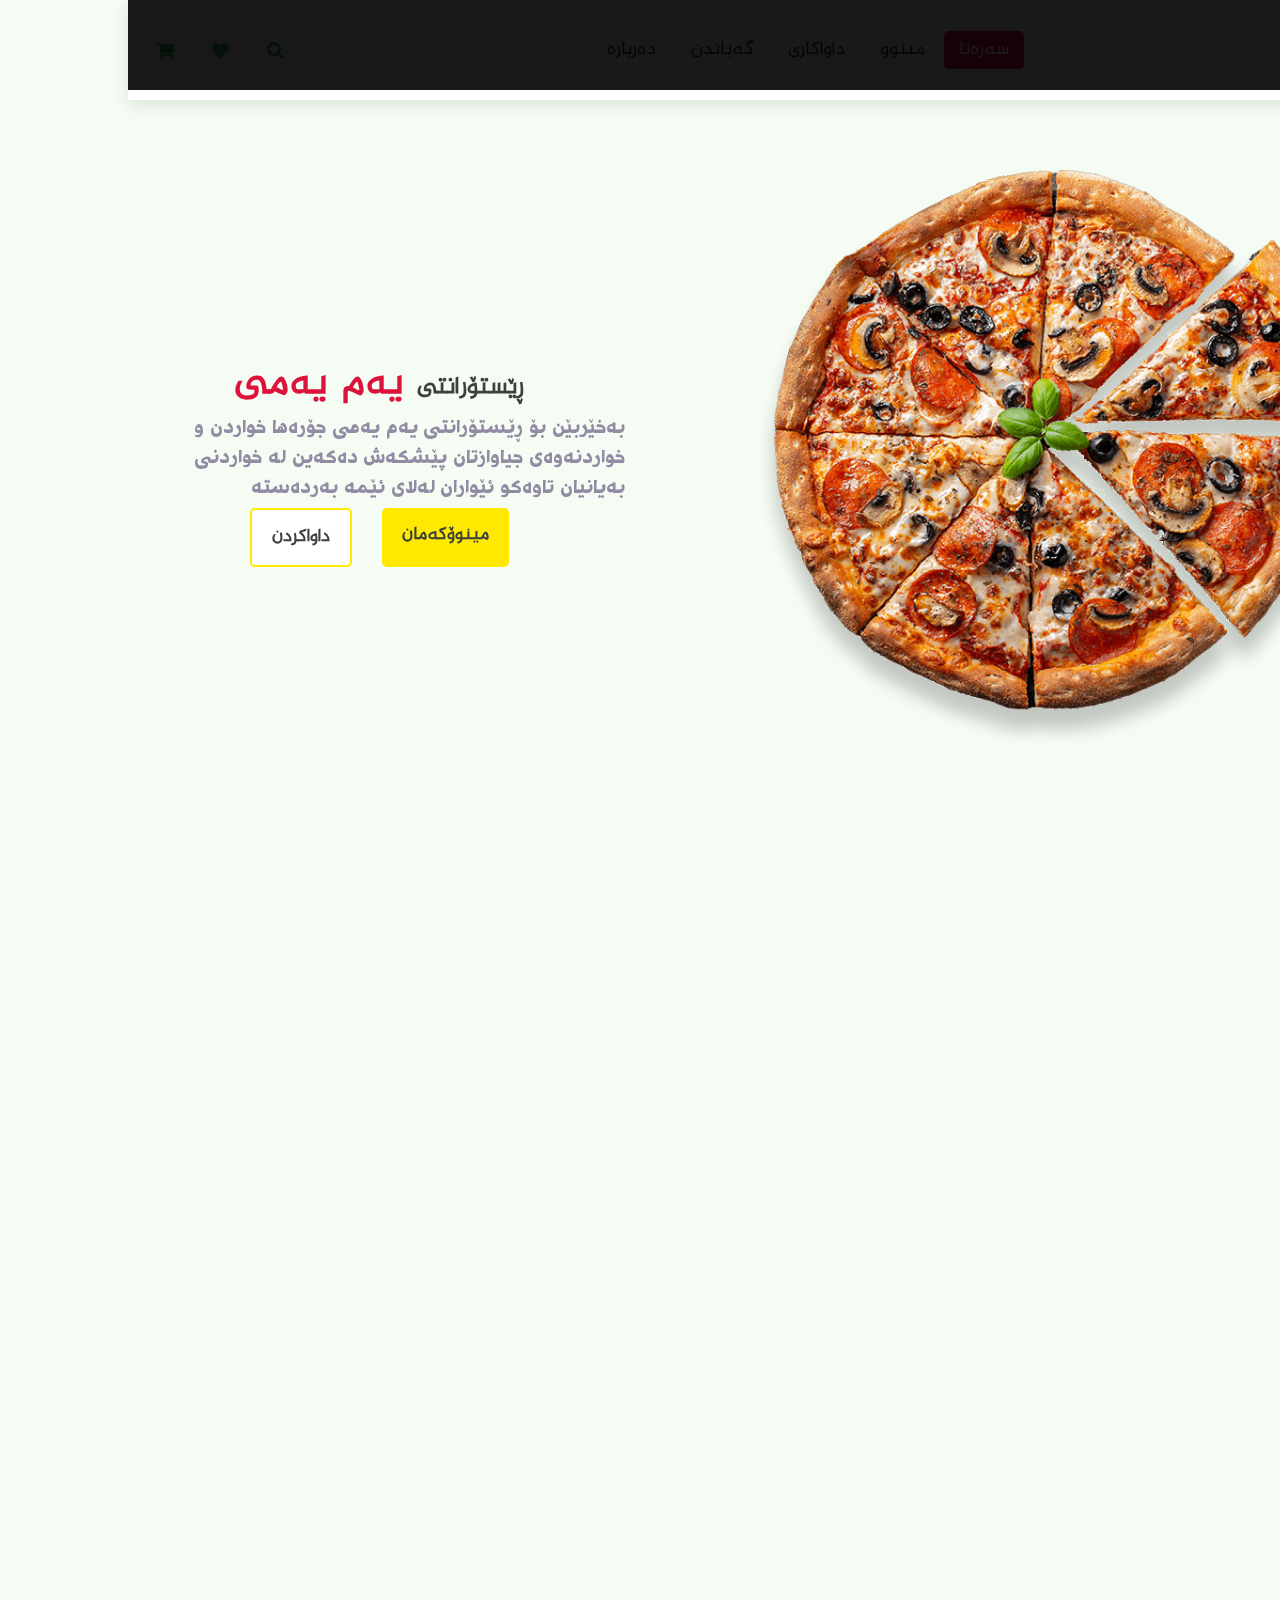
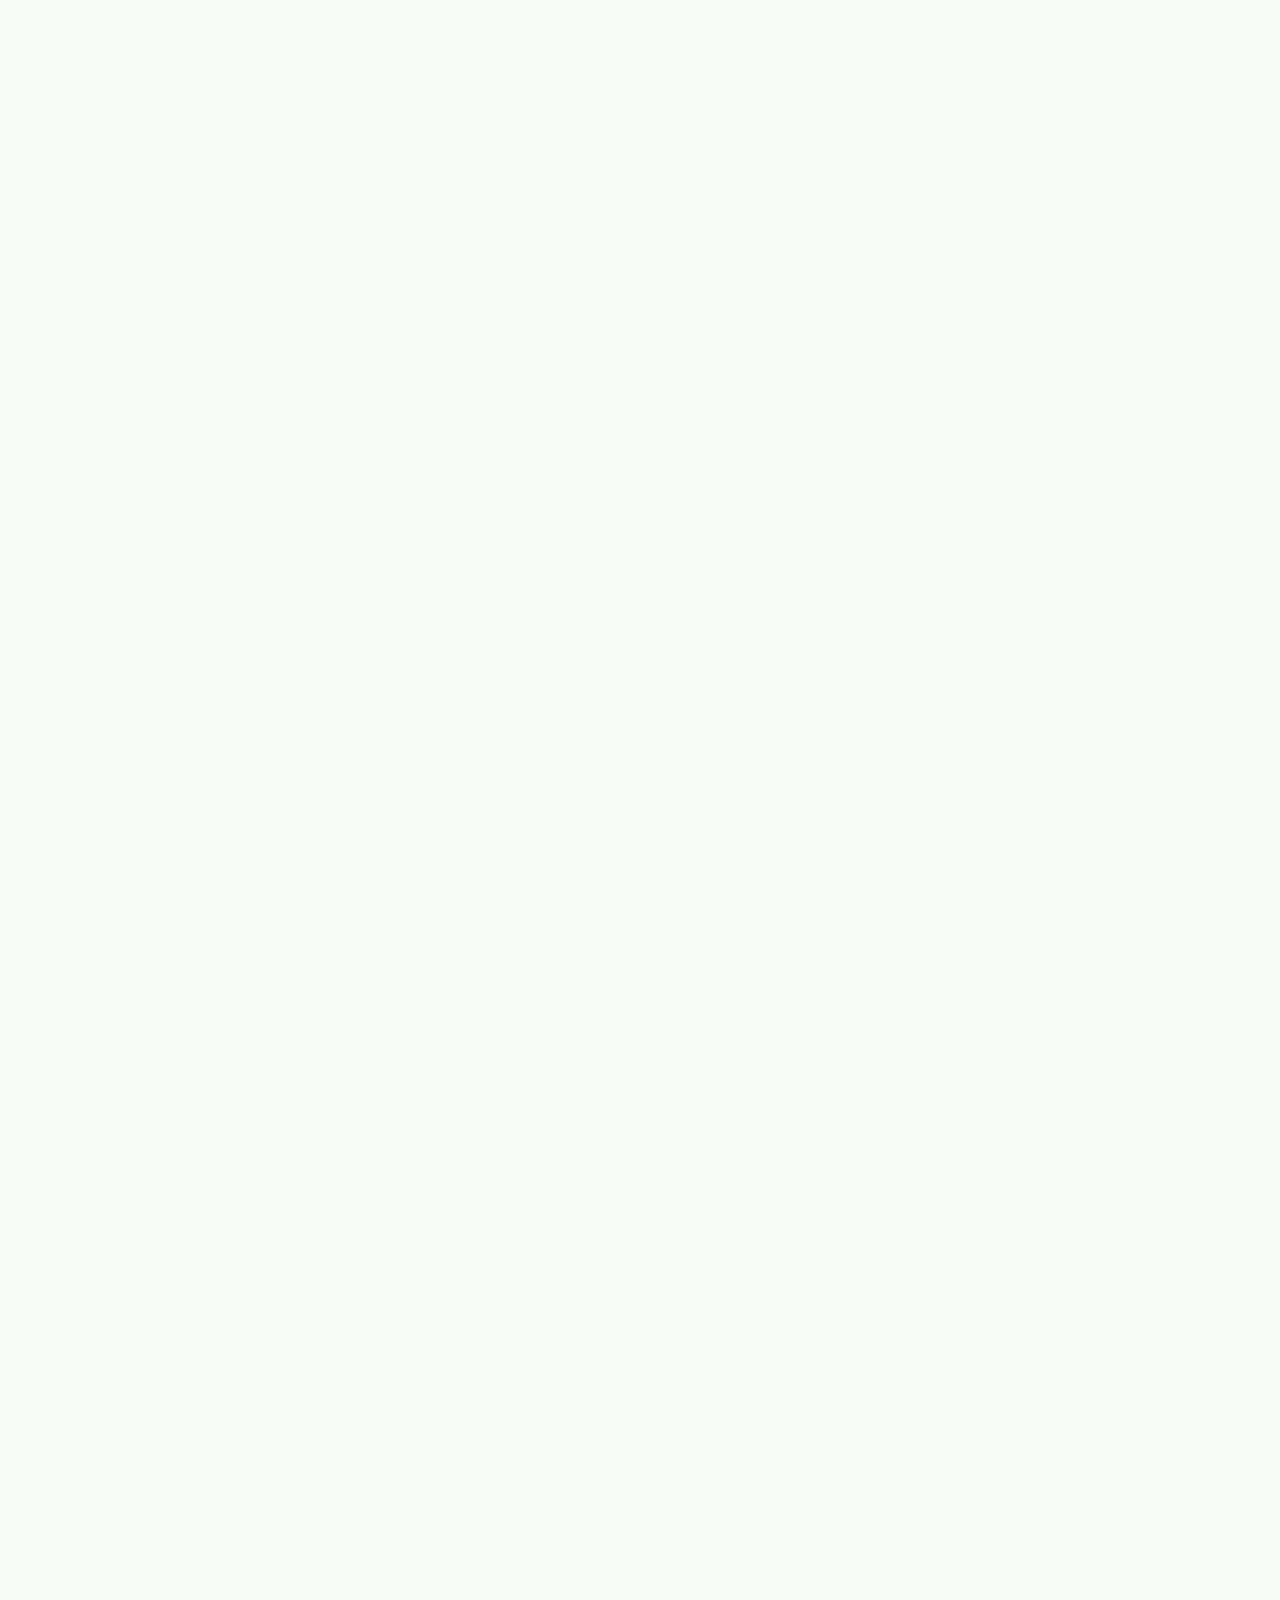
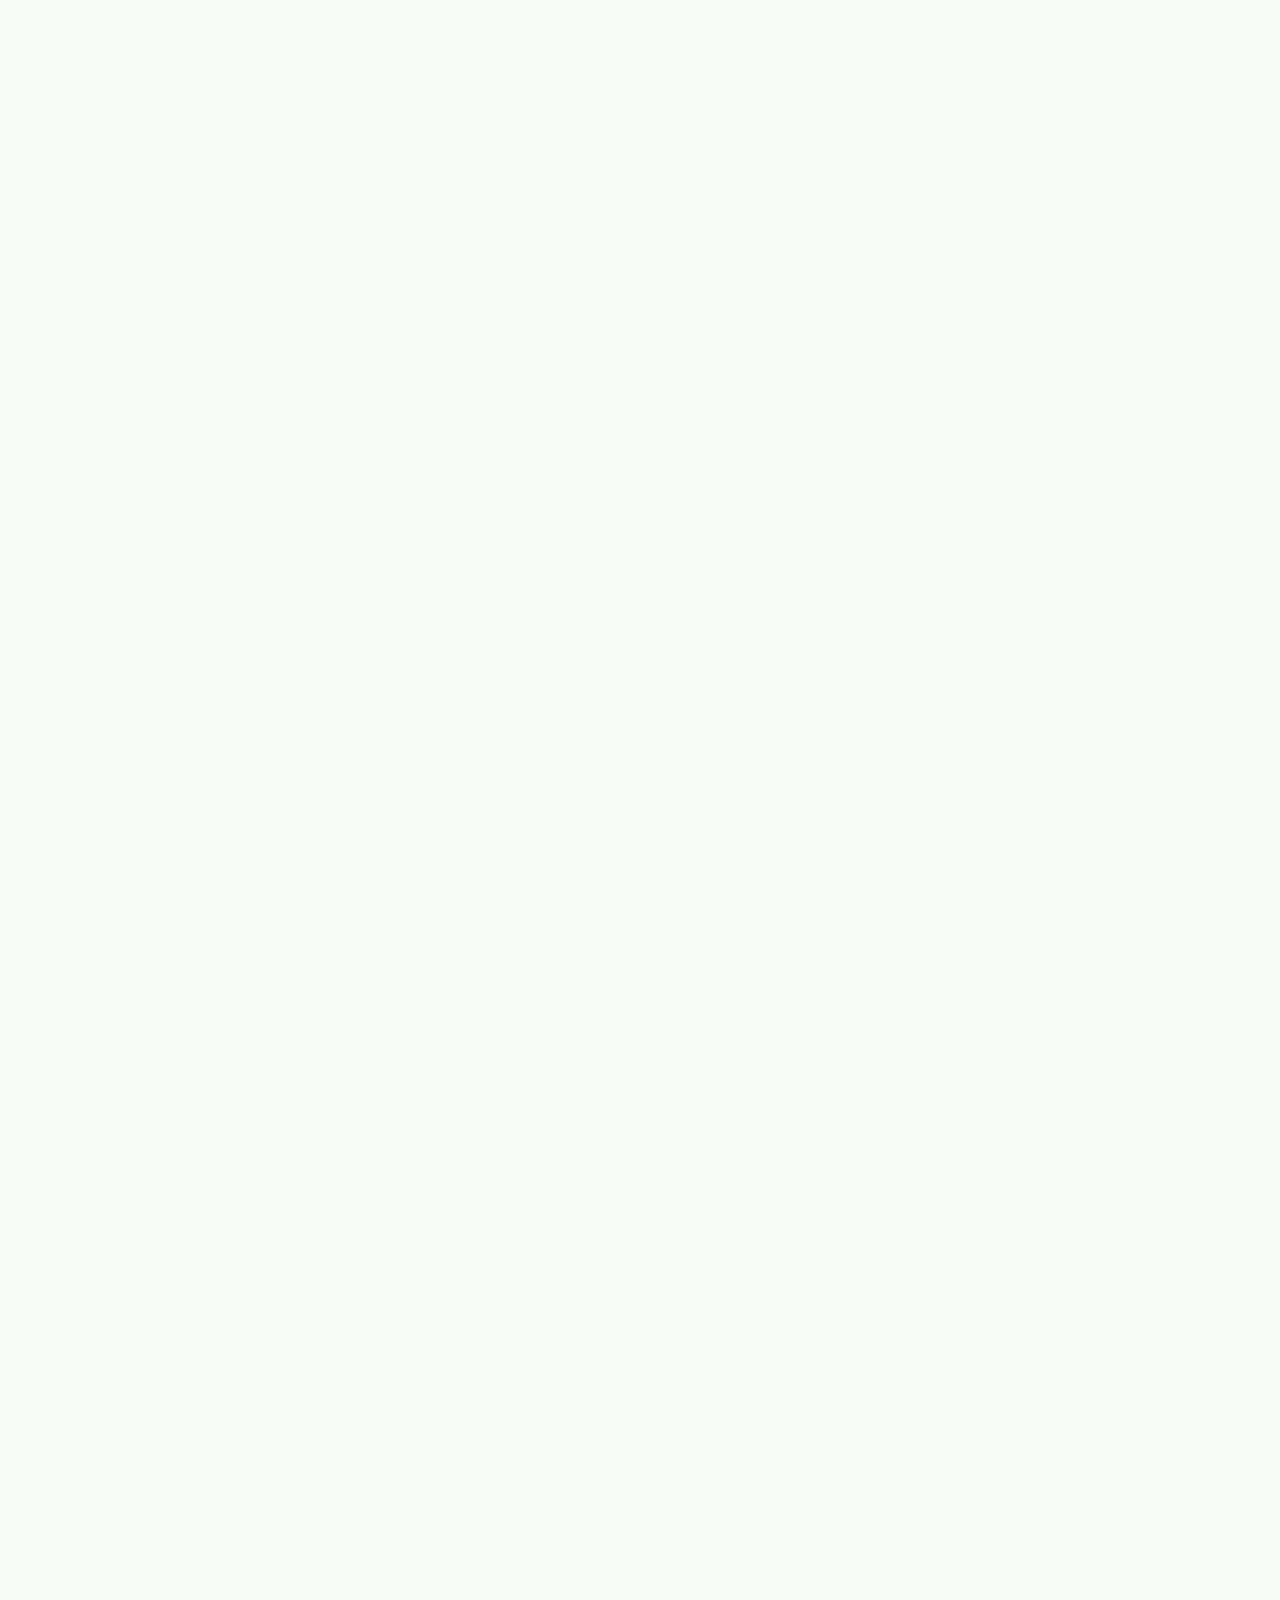
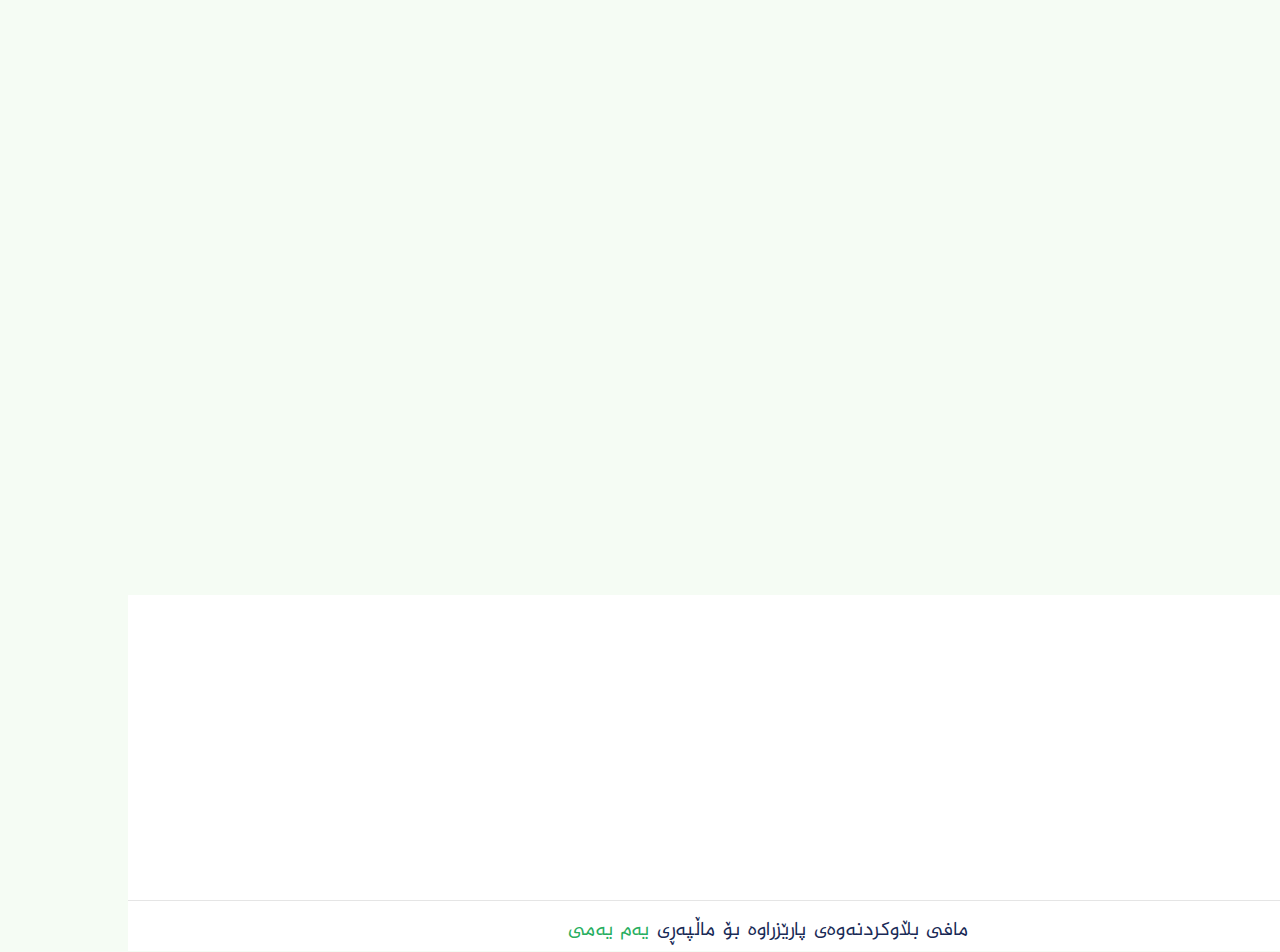
==== index.html @ f4dc15ac "Add files via upload" ====
<!DOCTYPE html>
<html lang="en">
  <head>
    <meta charset="UTF-8" />
    <meta http-equiv="X-UA-Compatible" content="IE=edge" />
    <meta name="viewport" content="width=device-width, initial-scale=1.0" />
    <title>سەرەتا</title>
    <link rel="stylesheet" href="css/style.css" />
    <link
      rel="stylesheet"
      href="https://cdnjs.cloudflare.com/ajax/libs/
font-awesome/5.15.2/css/all.min.css"
    />
    <script src="./JavaScript/script.js" defer></script>
    <link rel="stylesheet" href="aos.css" />
  </head>
  <body>
    <!--Nav Section-->

    <header data-aos="zoom-in">
      <a href="#" class="logo"
        ><img src="./images/logo.jpg" alt="Kurdish_Restaurant_Logo"
      /></a>
      <nav class="navbar">
        <a class="active" href="./index.html">سەرەتا</a>
        <a href="menu.html">مینوو</a>
        <a href="order.html"> داواکاری</a>
        <a href="delivery.html">گەیاندن</a>
        <a href="about.html">دەربارە</a>
      </nav>
      <div class="icons">
        <i class="fas fa-bars" id="menu-bars"></i>
        <i class="fas fa-search" id="search-icon"></i>
        <a href="#" class="fas fa-heart"></a>
        <a href="#" class="fas fa-shopping-cart"></a>
        <form action="" id="search-form">
          <input
            type="search"
            placeholder="لێرە بگەڕێ...."
            name=""
            id="search-box"
          />
          <label for="search-box" class="fas fa-search"></label>
          <i class="fas fa-times" id="close"></i>
        </form>
      </div>
    </header>
    <!--End of Nav Section-->

    <!--Hero Section-->
    <div class="hero-container">
      <div data-aos="zoom-in-left" class="image--introduction">
        <img src="./images/home-img-3.png" alt="" />
      </div>
      <div data-aos="zoom-in-right" class="hero--information">
        <h3 class="hero--title">
          ڕێستۆرانتی<span class="span-color"> یەم یەمی</span>
        </h3>
        <p class="hero--description">
          بەخێربێن بۆ ڕێستۆرانتی یەم یەمی جۆرەها خواردن و خواردنەوەی جیاوازتان
          پێشکەش دەکەین لە خواردنی بەیانیان تاوەکو ئێواران لەلای ئێمە بەردەستە
        </p>

        <div class="hero--btn">
          <a href="menu.html" class="btn btn--primary">مینوۆکەمان</a>
          <a href="order.html" class="btn btn--outline">داواکردن</a>
        </div>
      </div>
    </div>
    <!--End of Hero Section-->
    <!--Speciality Section-->
    <div class="speciality--container">
      <h2 data-aos="zoom-in-left" class="special--title">
        تایبەتمەندیەکانی ئێمە
      </h2>

      <div data-aos="zoom-in" class="special--foods">
        <div class="special__food food1">
          <h2>خواردنی خێرا</h2>
          <p>
            ئێستا بە تەنیا لە ڕێستۆرانتی یەم یەمی زۆرترین خواردنی خێرا بەردەستە
          </p>
          <a href="menu.html#fast-food" class="btn btn--heading">
            کلیک بکە بۆ بینینی زیاتر
          </a>
        </div>
        <div class="special__food food2">
          <h2>خواردنی بەیانیان</h2>
          <p>
            خۆشترین و بەتامترین خواردنەکانی بەیانیان تەنیا لە ڕێستۆرانتی یەم
            یەمی
          </p>
          <a href="menu.html#break-fast" class="btn btn--heading">
            کلیک بکە بۆ بینینی زیاتر
          </a>
        </div>
        <div class="special__food food3">
          <h2>خواردنە سەرەکییەکان</h2>
          <p>
            بۆ بینینی ئەو خواردنانەی کە ئێستا بەردەستن کلیک لەم بۆکسەی خوارەوە
            بکەن
          </p>
          <a href="menu.html#main-food" class="btn btn--heading">
            کلیک بکە بۆ بینینی زیاتر
          </a>
        </div>
        <div class="special__food food4">
          <h2>خواردنەوەکان</h2>
          <p>
            بۆ بینینی ئەو خواردنەوانەی کە ئێستا بەردەستن کلیک لەم بۆکسەی خوارەوە
            بکەن
          </p>
          <a href="menu.html#drinks" class="btn btn--heading">
            کلیک بکە بۆ بینینی زیاتر
          </a>
        </div>
      </div>
    </div>
    <!--End Speciality Section-->
    <section class="dishes" id="dishes">
      <h3 data-aos="zoom-out-left" class="sub-heading">لیستی خواردنەکان</h3>
      <h3 data-aos="fade-up" class="heading">داواکراوترین خواردنەکان</h3>

      <div
        class="box-container"
        data-aos="zoom-in"
        data-aos="zoom-in"
        data-aos="zoom-in"
        data-aos="zoom-in"
      >
        <div class="box">
          <a href="#" class="fas fa-heart"></a>
          <a href="#" class="fas fa-eye"></a>
          <img src="images/dish-1.png" alt="" />
          <h3>هەمبەرگر</h3>
          <div class="stars">
            <i class="fas fa-star"></i>
            <i class="fas fa-star"></i>
            <i class="fas fa-star"></i>
            <i class="fas fa-star"></i>
            <i class="fas fa-star"></i>
          </div>
          <span>2,000<sub>IQD</sub></span>
          <a href="#" class="btn btn--secondery">داواکردن</a>
        </div>

        <div class="box">
          <a href="#" class="fas fa-heart"></a>
          <a href="#" class="fas fa-eye"></a>
          <img src="images/dish-2.png" alt="" />
          <h3>کینتاکی</h3>
          <div class="stars">
            <i class="fas fa-star"></i>
            <i class="fas fa-star"></i>
            <i class="fas fa-star"></i>
            <i class="fas fa-star"></i>
            <i class="fas fa-star"></i>
          </div>
          <span>5,000<sub>IQD</sub></span>
          <a href="#" class="btn btn--secondery">داواکردن</a>
        </div>

        <div class="box">
          <a href="#" class="fas fa-heart"></a>
          <a href="#" class="fas fa-eye"></a>
          <img src="images/dish-3.png" alt="" />
          <h3>مریشکی برژاو</h3>
          <div class="stars">
            <i class="fas fa-star"></i>
            <i class="fas fa-star"></i>
            <i class="fas fa-star"></i>
            <i class="fas fa-star"></i>
            <i class="fas fa-star"></i>
          </div>
          <span>9,000<sub>IQD</sub></span>
          <a href="#" class="btn btn--secondery">داواکردن</a>
        </div>

        <div class="box">
          <a href="#" class="fas fa-heart"></a>
          <a href="#" class="fas fa-eye"></a>
          <img src="images/dish-4.png" alt="" />
          <h3>پیتزای قاچک</h3>
          <div class="stars">
            <i class="fas fa-star"></i>
            <i class="fas fa-star"></i>
            <i class="fas fa-star"></i>
            <i class="fas fa-star"></i>
            <i class="fas fa-star"></i>
          </div>
          <span>5,000<sub>IQD</sub></span>
          <a href="#" class="btn btn--secondery">داواکردن</a>
        </div>
        <div class="box">
          <a href="#" class="fas fa-heart"></a>
          <a href="#" class="fas fa-eye"></a>
          <img src="images/food-3.png" alt="" />
          <h3>پەتاتەی سورەکراو</h3>
          <div class="stars">
            <i class="fas fa-star"></i>
            <i class="fas fa-star"></i>
            <i class="fas fa-star"></i>
            <i class="fas fa-star"></i>
            <i class="fas fa-star"></i>
          </div>
          <span>1,000<sub>IQD</sub></span>
          <a href="#" class="btn btn--secondery">داواکردن</a>
        </div>
        <div class="box">
          <a href="#" class="fas fa-heart"></a>
          <a href="#" class="fas fa-eye"></a>
          <img src="images/menu-1.jpg" alt="" />
          <h3>پیتزای مریشک</h3>
          <div class="stars">
            <i class="fas fa-star"></i>
            <i class="fas fa-star"></i>
            <i class="fas fa-star"></i>
            <i class="fas fa-star"></i>
            <i class="fas fa-star"></i>
          </div>
          <span>7,000<sub>IQD</sub></span>
          <a href="#" class="btn btn--secondery">داواکردن</a>
        </div>
        <div class="box">
          <a href="#" class="fas fa-heart"></a>
          <a href="#" class="fas fa-eye"></a>
          <img src="images/home-img-1.png" alt="" />
          <h3>مەعکەرۆنی</h3>
          <div class="stars">
            <i class="fas fa-star"></i>
            <i class="fas fa-star"></i>
            <i class="fas fa-star"></i>
            <i class="fas fa-star"></i>
            <i class="fas fa-star"></i>
          </div>
          <span>2,000<sub>IQD</sub></span>
          <a href="#" class="btn btn--secondery">داواکردن</a>
        </div>
        <div class="box">
          <a href="#" class="fas fa-heart"></a>
          <a href="#" class="fas fa-eye"></a>
          <img src="images/breakfast-food.jpg" alt="" />
          <h3>هێلکەو ڕۆن</h3>
          <div class="stars">
            <i class="fas fa-star"></i>
            <i class="fas fa-star"></i>
            <i class="fas fa-star"></i>
            <i class="fas fa-star"></i>
            <i class="fas fa-star"></i>
          </div>
          <span>1,000<sub>IQD</sub></span>
          <a href="#" class="btn btn--secondery">داواکردن</a>
        </div>
      </div>
    </section>
    <!-- dishes section ends -->

    <!--discount section-->
    <section class="discount--section">
      <div data-aos="zoom-out" class="discount">
        <div class="discount__images">
          <img src="./images/food-3.png" alt="" />
          <img src="./images/food-4.png" alt="" />
          <img src="./images/food-5.png" alt="" />
        </div>

        <div class="discount__details">
          <span class="span span--dis"> داشکاندن 20%</span>
          <p class="detail--information">
            ئێستا داشکاندنمان کرد بۆ خواردنەکانمان برنج و شلە + مریشك لە
            ٦هەزارەوە بوو بە ٥ هەزار بۆ بینینی سەرجەم خواردنە داشکێنراوەکان کلیک
            لەم بۆکسەی خوارەوە بکەن
          </p>
          <span class="orginal-price">6,000<sub>IQD</sub></span>
          <span class="span--dis">5,000<sub>IQD</sub></span>

          <br />
          <i class="fas fa-star"></i>
          <i class="fas fa-star"></i>
          <i class="fas fa-star"></i>
          <i class="fas fa-star"></i>

          <a href="menu.html#discount-box" class="btn btn--primary"
            >بینینی زیاتر</a
          >
        </div>
      </div>
    </section>
    <!--End of discount section-->
    <!--about Section-->
    <section class="about" id="about">
      <h3 data-aos="zoom-in-left" class="sub-heading">دەربارەی ئێمە</h3>
      <h1 data-aos="zoom-in-left" class="heading">بۆچی ئێمە هەڵبژێرن؟</h1>

      <div class="row">
        <div data-aos="zoom-in-left" class="image">
          <img src="images/about-img.png" alt="" />
        </div>

        <div data-aos="zoom-in-right" class="content">
          <h3>خۆشترین و بەتامترین خواردنەکان تەنیا لە یەم یەمی</h3>
          <p>
            Lorem ipsum dolor sit amet consectetur adipisicing elit. Dolore,
            sequi corrupti corporis quaerat voluptatem ipsam neque labore modi
            autem, saepe numquam quod reprehenderit rem? Tempora aut soluta odio
            corporis nihil!
          </p>
          <p>
            Lorem ipsum dolor sit amet, consectetur adipisicing elit. Aperiam,
            nemo. Sit porro illo eos cumque deleniti iste alias, eum natus.
          </p>
          <div class="icons-container">
            <div class="icons">
              <i class="fas fa-shipping-fast"></i>
              <span>گەیاندنی خۆڕایی</span>
            </div>
            <div class="icons">
              <i class="fas fa-dollar-sign"></i>
              <span>نرخی گونجاو</span>
            </div>
            <div class="icons">
              <i class="fas fa-headset"></i>
              <span>24/7 کراوەیە</span>
            </div>
          </div>
          <br />
          <a href="about.html" class="btn-whyUs btn">بینینی زیاتر</a>
        </div>
      </div>
    </section>
    <!--End of about section-->
    <!--FeedBack Section-->
    <section class="about--Customers">
      <h2 data-aos="zoom-in-left" class="heading">کڕیارەکانمان چی دەڵێن؟</h2>
      <div data-aos="zoom-in-down" class="feedback">
        <div class="member1 members">
          <img src="./images/osman.jpg" alt="" />
          <h3>عوسمان عومەر</h3>
          <div class="icons">
            <i class="fas fa-star"></i>
            <i class="fas fa-star"></i>
            <i class="fas fa-star"></i>
            <i class="fas fa-star"></i>
            <i class="fas fa-star"></i>
          </div>
          <p class="member-says">
            دەستان خۆشبێت ماندوو نەبن بەڕاستی خواردنەکانتان زۆر خۆش و بەتامن زوو
            زوو سەردانتان دەکەم شوێنەکاشتان زۆر دڵگیروو خۆشە سەرکەوتوو بن
          </p>
        </div>
        <div class="member2 members">
          <img src="./images/yasin-modified.png" alt="" />
          <h3>یاسینی حاجی قادر</h3>
          <div class="icons">
            <i class="fas fa-star"></i>
            <i class="fas fa-star"></i>
            <i class="fas fa-star"></i>
            <i class="fas fa-star"></i>
            <i class="fas fa-star"></i>
          </div>
          <p class="member-says">
            خواردنەکانتان زۆر خۆش و بەلەزەتە و ڕێستۆرانتێکی زۆر نایابە❤️ دەستی
            شێف کارمەنداکانتان خۆش بێت زۆر چالاک و ڕێک و پێکن سەرکەوت و بن
          </p>
        </div>
        <div class="member3 members">
          <img src="./images/halmat-modified.png" alt="" />
          <h3>هەڵمەت محمد</h3>
          <div class="icons">
            <i class="fas fa-star"></i>
            <i class="fas fa-star"></i>
            <i class="fas fa-star"></i>
            <i class="fas fa-star"></i>
            <i class="fas fa-star"></i>
          </div>
          <p class="member-says">
            وەک و کڕیارێک و سەردانکەرێکی بەردەوام زۆر چێژ لە خواردنەکان دەبینم
            زۆر بەتامن وە لایەنی خزمەتگوزارییان زۆر باشە وە هیوادارم ئەپەکەشی
            بەردەس دەست بخەن بۆ ئەوەی زیاتر خزمەت بکەن سەرکەوتوو بن
          </p>
        </div>
        <div class="member4 members">
          <img src="./images/rasan-modified.png" alt="" />
          <h3>ڕاسان کامەران</h3>
          <div class="icons">
            <i class="fas fa-star"></i>
            <i class="fas fa-star"></i>
            <i class="fas fa-star"></i>
            <i class="fas fa-star"></i>
          </div>
          <p class="member-says">
            دەستخۆشیتان لێ دەکەم من زۆر لە خواردنەکانتان ڕازیم بەس یەک کێشەتان
            هەیە سێرڤستان کەمێک خاوە هیوادارم تۆزێک خێراتر ئێشەکانتان بکەن
            سەرکەوتوو بن
          </p>
        </div>
        <div class="member5 members">
          <img src="./images/gashtyar-modified.png" alt="" />
          <h3>گەشتیار حمید</h3>
          <div class="icons">
            <i class="fas fa-star"></i>
            <i class="fas fa-star"></i>
            <i class="fas fa-star"></i>
            <i class="fas fa-star"></i>
            <i class="fas fa-star"></i>
          </div>
          <p class="member-says">
            من وەک و کەسێک کە زۆر سەردانی خواردنگەو ڕێستۆرانتەکان دەکەم هەتاوەکو
            ئێستا هێچ شوێنێک بەقەد ئەم شوێنە سەرنجی ڕانەکێشاوم لە ڕووی بەتامی
            خواردن و خزمەتگوزارییەکانیانەوە هیوادارم هەر سەرکەوتوو بن
          </p>
        </div>

        <div class="member6 members">
          <img src="./images/shaho-modified.png" alt="" />
          <h3>شاهۆ ساڵح</h3>
          <div class="icons">
            <i class="fas fa-star"></i>
            <i class="fas fa-star"></i>
            <i class="fas fa-star"></i>
          </div>
          <p class="member-says">
            خواردنەکانتان زۆر بەتامن دەستان خۆشبێت بەڵام کەمێک نرخەکانتان بەرزە
            نرخی خواردنەکانتان کەم بکەنەوە سەرکەوتوو بن
          </p>
        </div>
      </div>
    </section>
    <!--End of Feedback Section-->
    <!-- order section starts  -->

    <section class="order" id="order">
      <h3 data-aos="zoom-in-left" class="sub-heading">ئێستا داوا بکە</h3>
      <h1 data-aos="zoom-in-left" class="heading">خێرا و خاوێن</h1>

      <form data-aos="zoom-out-left" action="" method="post">
        <div class="inputBox">
          <div class="input">
            <span>ناو:</span>
            <input type="text" required placeholder="ناوت بنوسە" name="name" />
          </div>
          <div class="input">
            <span>ژمارەی مێز</span>
            <input
              type="number"
              required
              placeholder="ژمارەی مێزەکەت بنوسە"
              name="number"
            />
          </div>
        </div>
        <div class="inputBox">
          <div class="input">
            <span>خواردنی داواکراو</span>
            <input
              type="text"
              required
              placeholder="ناوی خواردنەکە بنوسە"
              name="food"
            />
          </div>
          <div class="input">
            <span> خواردنەوە</span>
            <input
              type="test"
              placeholder="ناوی خواردنەوەی داواکراو بنوسە"
              name="extra-food"
            />
          </div>
        </div>
        <div class="inputBox">
          <div class="input">
            <span>جەند دانەت دەوێت</span>
            <input
              type="number"
              required
              placeholder="ژمارەی خواردنی داواکراو "
              name="quantity"
            />
          </div>
          <div class="input">
            <span>جۆری مێز</span>
            <select name="table-type" id="food-table" required>
              <option value="" class="defualt">جۆری مێزەکە دیاری بکە</option>
              <option value="">مێزی بچووک(٢ کەسی)</option>
              <option value="">مێزی بچووک(٣ کەسی)</option>
              <option value="">مێزی مامناوەند (٤ کەسی)</option>
              <option value="">مێزی مامناوەند (٥ کەسی)</option>
              <option value="">مێزی گەورە (+٦)</option>
            </select>
          </div>
          <div class="input">
            <span>شوێنی دانیشتن</span>
            <select name="place" id="food-table" required>
              <option value="" class="defualt">شوێنەکەت</option>
              <option value="">ناوەوە</option>
              <option value="">دەرەوە</option>
              <option value="">سەربان</option>
            </select>
          </div>
          <div class="input">
            <span>کات و بەروار</span>
            <input name="date" type="datetime-local" required />
          </div>
        </div>
        <div class="inputBox">
          <div class="input">
            <span>تێبینی:</span>
            <textarea
              name=""
              placeholder="هەر تێبینیەکت هەیە لێرە بینوسە...."
              id=""
              cols="30"
              rows="10"
            ></textarea>
          </div>
        </div>
        <input type="submit" value="داوا بکە" class="btn btn--secondery" />
      </form>
    </section>
    <!--Footer Section-->
    <section class="footer">
      <div data-aos="zoom-out-left" class="box-container">
        <div class="box">
          <h3>لقەکانمان</h3>
          <a href="#">هەڵەبجە</a>
          <a href="#">سلێمانی</a>
          <a href="#">ڕانیە</a>
          <a href="#">دەربەندیخان</a>
          <a href="#">چەمچەماڵ</a>
        </div>

        <div class="box">
          <h3>پەیجەکان</h3>
          <a href="index.html">سەرەتا</a>
          <a href="menu.html">مینوو</a>
          <a href="order.html"> داواکاری</a>
          <a href="delivery.html">گەیاندن</a>
          <a href="about.html">دەربارە</a>
        </div>

        <div class="box">
          <h3>پەیوەندی</h3>
          <a href="tel:07708817375">07708817375</a>

          <a href="mailto:zhiwar04@gmail.com"> zhiwar04@gmail.com</a>

          <a href="#">کوردستان ، سلێمانی</a>
        </div>

        <div class="follow-box">
          <h3>فۆڵۆمان بکەن</h3>
          <a href="https://www.facebook.com/profile.php?id=100074414323637"
            ><i class="fa-brands fa-facebook"></i>فەیسبووک</a
          >
          <a href="https://twitter.com/ZHIWAR10"
            ><i class="fa-brands fa-twitter"></i>توییتەر</a
          >

          <a href="https://www.instagram.com/zhiwar03/"
            ><i class="fa-brands fa-instagram"></i>ئینستاگرام</a
          >
          <a
            href="https://www.snapchat.com/add/zhi_war115?share_id=j-ZpEPdrcxc&locale=en-US"
            ><i class="fa-brands fa-snapchat"></i>سناپ چات</a
          >
        </div>
      </div>
      <div class="credit">
        مافی بڵاوکردنەوەی پارێزراوە بۆ ماڵپەڕی <span>یەم یەمی</span>
      </div>
    </section>
    <!-- footer section ends -->
    <script src="aos.js"></script>
    <script>
      AOS.init();
    </script>
  </body>
</html>
---- css/style.css ----
/*Global Styles*/
:root {
  --color-primary: #ffe900;
  --color-secondery: crimson;
  --color-acent: #f5fcf4;
  --color-headings: #3b413a;
  --color-body: #918ca4;
  --color-bg: #71c562;
  --color-cantainer: #48d884da;
  --green: #27ae60;
  --black: #192a56;
  --light-color: #666;
  --box-shadow: 0 0.5rem 1.5rem rgba(0, 0, 0, 0.1);
}
*,
*::after,
*::before {
  box-sizing: border-box;
  text-decoration: none;
  outline: none;
  border: none;
  transition: all 0.3s linear;
  margin: 0;
}
::selection {
  background: var(--color-primary);
  color: #3b413a;
}
/*Typography Style*/
html {
  font-size: 62.5%;
  overflow-x: hidden;
}
@font-face {
  font-family: speda;
  src: url(../fonts/Speda.woff);
}
@font-face {
  font-family: rb;
  src: url(../fonts/rb.woff);
}
body {
  background: var(--color-acent);
  font-family: "speda", arial Arial, Helvetica, sans-serif;
  color: var(--color-body);
  line-height: 1.5;
  word-spacing: 0.3ch;
  direction: rtl;
}
img {
  width: 100%;
  height: 100%;
  object-fit: cover;
}
h1,
h2,
h3 {
  color: var(--color-headings);
  margin-bottom: 1rem;
  font-family: "speda", -apple-system, BlinkMacSystemFont, "Segoe UI", Roboto,
    Oxygen, Ubuntu, Cantarell, "Open Sans", "Helvetica Neue", sans-serif;
}
p {
  font-size: 1.8rem;
  font-family: "rb", -apple-system, BlinkMacSystemFont, "Segoe UI", Roboto,
    Oxygen, Ubuntu, Cantarell, "Open Sans", "Helvetica Neue", sans-serif;
  font-weight: 400;
}
h1 {
  font-size: 7rem;
}
h2 {
  font-size: 4rem;
}
h3 {
  font-size: 3rem;
}
a {
  text-decoration: none;
  margin: 0;
  font-family: "speda";
}
section {
  margin-top: 8rem;
}
.list {
  list-style: none;
}
.span {
  font-size: 2.5rem;
  font-weight: bold;
}
.span--dis {
  color: var(--color-secondery);
  font-size: 2rem;
  font-weight: bold;
}
.orginal-price {
  color: var(--green);
  text-decoration: line-through;
  font-size: 2rem;
  font-weight: bold;
}
.span-color {
  color: crimson;
  font-size: 4rem;
}
.sub-heading {
  text-align: center;
  color: var(--color-secondery);
  margin: 0;
}
.heading {
  text-align: center;
  margin-top: 0;
  font-size: 3.5rem;
}
@media screen and (min-width: 1024px) {
  p {
    font-size: 2rem;
  }
  h1 {
    font-size: 8rem;
  }
  h2 {
    font-size: 4rem;
  }
  h3 {
    font-size: 2.4rem;
  }
}

/* Icons Style */
.logo {
  width: 80px;
  height: 80px;
}
.logo:hover{
  filter:grayscale(50%) ;
}
.logo--small {
  width: 50px;
  height: 50px;
}
/*                              buttons                               */
.btn {
  font-weight: 600;
  padding: 1.4rem 2rem;
  border: 0;
  border-radius: 5px;
  text-align: center;
  cursor: pointer;
  white-space: nowrap;
}
.btn--primary {
  background-color: var(--color-primary);
  color: var(--color-headings);
}
.btn--primary:hover {
  background: #f3f3f3;
  border-bottom: 3px var(--color-primary) solid;
  color: crimson;
}
.btn--secondery {
  background-color: var(--color-secondery);
  color: #f3f3f3;
  padding: 0.8rem 3rem;
  font-size: 1.7rem;
  letter-spacing: 0.1rem;
}
.btn--secondery:hover {
  background: var(--color-primary);
  letter-spacing: 0.2rem;
  color: var(--black);
}
.btn--heading {
  background-color: #e20b5e;
  color: var(--color-acent);
  border: 2px solid var(--color-primary);
  font-weight: 900;
  font-family: "speda";
  transition: background-color 0.3s;
  position: relative;
  bottom: 12px;
}
.btn--heading:hover {
  background-color: var(--color-primary);
  color: black;
}
.btn--outline {
  background-color: #fff;
  color: var(--color-headings);
  border: 2px solid var(--color-primary);
  font-family: "speda";
  transition: background-color 0.3s;
}
.btn--outline:hover {
  background-color: #e20b5e;
  color: #fff;
}
@media screen and (min-width: 1024px) {
  .btn {
    font-size: 1.5rem;
  }
}

/*                    navbar                      */
header {
  position: fixed;
  top: 0;
  left: 0;
  right: 0;
  background: #fff;
  padding: 1rem;
  display: flex;
  align-items: center;
  justify-content: space-between;
  z-index: 1000;
  box-shadow: var(--box-shadow);
}
header .navbar a {
  font-size: 1.9rem;
  border-radius: 0.5rem;
  padding: 0.5rem 1.5rem;
  color: var(--black);
}

header .navbar a.active,
header .navbar a:hover {
  color: #fff;
  background: var(--color-secondery);
}
header .navbar a.active:hover {
  background: none;
  color: var(--black);
}
header .icons i,
header .icons a {
  cursor: pointer;
  margin-left: 0.5rem;
  height: 4.5rem;
  line-height: 4.5rem;
  width: 4.5rem;
  text-align: center;
  font-size: 1.7rem;
  color: var(--green);
  border-radius: 50%;
  background: #eee;
}

header .icons i:hover,
header .icons a:hover {
  color: #fff;
  background: var(--color-primary);
  transform: rotate(360deg);
}

header .icons #menu-bars {
  display: none;
}

#search-form {
  position: fixed;
  top: -810%;
  /*wata 0px la leftawa dwr bet wa tawawi shashaka rash bkat chwnka xoman hieghti 100% man dawa ba formaka*/
  left: 0;
  height: 100vh;
  width: 100%;
  z-index: 1;
  background: rgba(0, 0, 0, 0.9);
  display: flex;
  align-items: center;
  justify-content: center;
  padding: 0 1rem;
}

#search-form.active {
  top: 0;
  /*wata betawa shwene xoy*/
}

#search-form #search-box {
  width: 50rem;
  border-bottom: 0.1rem solid #fff;
  padding: 1rem 0;
  color: #fff;
  font-size: 3rem;
  background: none;
}

#search-form #search-box::placeholder {
  color: var(--color-primary);
}

#search-form #search-box::-webkit-search-cancel-button {
  -webkit-appearance: none;
  /*zarbi deafualti naw inputaka dasretawa*/
}

#search-form label {
  color: #fff;
  cursor: pointer;
  font-size: 3rem;
}

#search-form label:hover {
  color: var(--color-primary);
}

#search-form #close {
  position: absolute;
  cursor: pointer;
  top: 2rem;
  right: 3rem;
  font-size: 5rem;
}
@media (max-width: 768px) {
  header {
    flex-direction: row-reverse;
    /*iconakan ba sheway row rek axat lanaw navbaraka */
  }
  header .icons #menu-bars {
    display: inline-block;
  }

  header .navbar {
    position: absolute;
    top: 100%;
    left: 0;
    right: 0;
    background: #fff;
    border-top: 0.1rem solid rgba(0, 0, 0, 0.2);
    border-bottom: 0.1rem solid rgba(0, 0, 0, 0.2);
    padding: 1rem;
    /*
    4 rasta helman haya har rasta helek la x w y pek
    det rasta helakan la left topawa dajulen
    bo amayan rasta heli yakam shwene xoyati
    dwam lay rast awpari seyam lay chap sarawa
    chwaram lay rast sarawa
    */
    clip-path: polygon(0 0, 100% 0, 100% 0, 0 0);
  }

  header .navbar.active {
    /*shewa chwargosha*/
    clip-path: polygon(0 0, 100% 0, 100% 100%, 0% 100%);
  }

  header .navbar a {
    display: block;
    padding: 1.5rem;
    margin: 1rem;
    font-size: 2rem;
    background: #eee;
  }
  header .navbar a.active:hover {
    background: #eee;
  }
  #search-form #search-box {
    width: 90%;
    margin: 0 1rem;
  }
}
/*hero style*/

.hero--information {
  display: flex;
  flex-direction: column;
  align-items: center;
  text-align: center;
  width: 80%;
  justify-content: center;
  margin: 3rem 8rem;
}
.hero--description {
  text-align: right;
  line-height: 1.7;
  margin-bottom: 0.4rem;
}
.hero--btn {
  display: flex;
  flex-direction: row;
}

.hero--btn .btn--primary {
  margin-left: 3rem;
}
.hero--information a {
  display: inline-block;
  width: 50%;
}
.hero-container {
  width: 100%;
  margin-top: 14rem;
}
.image--introduction {
  display: flex;
  flex-direction: column;
  align-items: center;
  margin: 0 2rem;
}
.image--introduction img {
  display: inline-block;
  width: 50%;
  align-self: center;
}
.hero-container .hero--information {
  text-align: right;
}
.hero--information .btn {
  font-size: 2rem;
}
@media screen and (min-width: 1024px) {
  .hero-container {
    display: flex;
    justify-content: space-between;
    width: 100%;
    align-items: center;
    flex-wrap: wrap;
  }
  .hero-container .image--introduction {
    margin: 8rem 1rem;
    width: 40%;
    display: flex;
    margin: 3rem auto;
  }
  .hero-container .image--introduction img {
    margin-right: 1rem;
    width: fit-content;
  }
  .hero-container .hero--information {
    padding-right: 2rem;
    width: 40%;
    margin-left: 0.5rem;
    display: flex;
  }
  .hero--information .btn {
    font-size: 1.8rem;
  }
  .hero--title {
    margin-bottom: 0;
  }
  .hero--description {
    line-height: 1.5;
  }
}
/*Specility Style*/
.speciality--container {
  display: flex;
  flex-direction: column;
  justify-content: center;
  width: 100vw;
  margin: 12rem auto;
  margin-right: 2.5rem;
}
.speciality--container > h2 {
  color: crimson;
  border-bottom: 2px solid crimson;
  border-radius: 3px;
  width: 50%;
  margin: 3rem auto;
  text-align: center;
}
.special--foods {
  display: flex;
  width: 100%;
  flex-wrap: wrap;
  justify-content: flex-start;
  align-items: center;
}
.special--foods h2 {
  color: #f3f3f3;
  font-size: 2.2rem;
}
.special--foods p {
  color: crimson;
  width: 80%;
}
.special--foods a {
  display: inline-block;
  margin-top: 2rem;
  font-size: 1.4rem;
}
.special__food {
  width: 47%;
  padding: 4rem 4rem;
  border-radius: 15px;
  margin-bottom: 1.3rem;
  margin-left: 1rem;
}
.special--foods .food1::before {
  content: url(../Icons/popular.svg);
  position: absolute;
  width: 40px;
  top: -4px;
  left: 5%;
}
.special--foods .food1 {
  position: relative;
  background: url(../images/img1.jpg);
  background-size: cover;
  background-position: center;
}
.special--foods .food2 {
  background: url(../images/img2.jpg);
  background-size: cover;
  background-position: left;
}
.special--foods .food3 {
  background: url(../images/main-food.jpg);
  background-size: cover;
  background-position: bottom;
}
.special--foods .food4 {
  background: url(../images/drink.jpg);
  background-size: cover;
  background-position: center;
}
@media screen and (max-width: 960px) {
  .special__food {
    width: 47%;
  }
  .special--foods h2 {
    font-size: 2.6rem;
  }

  .special--foods a {
    font-size: 1.2rem;
  }
}
@media screen and (max-width: 840px) {
  .special--foods {
    flex-direction: column;
    align-items: flex-start;
    justify-content: flex-start;
  }
  .special__food {
    width: 90%;
    flex-wrap: wrap;
  }
  .speciality--container > h2 {
    margin-left: 13rem;
    font-size: 2.4rem;
    font-weight: 900;
  }
}
/*dishes style*/

.dishes .box-container {
  display: grid;
  grid-template-columns: repeat(auto-fit, minmax(28rem, 1fr));
  gap: 1.5rem;
  margin-top: 2rem;
}

.dishes .box-container .box {
  padding: 2.5rem;
  background: #fff;
  border-radius: 0.5rem;
  border: 0.1rem solid rgba(0, 0, 0, 0.2);
  box-shadow: var(--box-shadow);
  position: relative;
  /*overflow hidden bo awaya ka katek iconakanman juland bo chap yan rast la containerakayan darchwn darnakawn*/
  overflow: hidden;
  text-align: center;
  transform: scale(0.94);
  cursor: pointer;
}
.dishes .box-container .box:hover {
  transform: scale(1);
}
.dishes .box-container .box .fa-heart,
.dishes .box-container .box .fa-eye {
  position: absolute;
  top: 1.5rem;
  background: #eee;
  border-radius: 50%;
  height: 5rem;
  width: 5rem;
  line-height: 5rem;
  font-size: 2rem;
  color: var(--black);
}

.dishes .box-container .box .fa-heart:hover,
.dishes .box-container .box .fa-eye:hover {
  background: var(--color-secondery);
  color: #fff;
}

.dishes .box-container .box .fa-heart {
  right: -15rem;
}

.dishes .box-container .box .fa-eye {
  left: -15rem;
}

.dishes .box-container .box:hover .fa-heart {
  right: 1rem;
}

.dishes .box-container .box:hover .fa-eye {
  left: 1rem;
}

.dishes .box-container .box img {
  height: 17rem;
  margin: 1rem 0;
  border-radius: 5px;
  box-shadow: var(--box-shadow);
}

.dishes .box-container .box h3 {
  color: var(--black);
  font-size: 2.1rem;
}

.dishes .box-container .box .stars {
  padding: 1.3rem 0;
}

.dishes .box-container .box .stars i {
  font-size: 1.7rem;
  color: var(--color-primary);
}

.dishes .box-container .box span {
  color: var(--green);
  font-weight: bolder;
  padding-left: 1rem;
  font-size: 2.5rem;
}
/*discount style section*/
.discount--section {
  width: 82vw;
  margin: 6rem auto;
}
.discount {
  position: relative;
  display: flex;
  flex-direction: row-reverse;
  width: 100%;
  justify-content: space-between;
  background: #fff;
  padding: 1rem 2rem;
  border-radius: 15px;
  box-shadow: var(--box-shadow);
  border: 0.1rem solid rgba(0, 0, 0, 0.2);
  background: url(../images/discount-illustration.png) no-repeat bottom right /
    70px;
}
.discount .span .span--dis {
  color: var(--color-secondery);
}
.discount__images {
  width: 55%;
}
.discount__images img {
  width: 18rem;
  height: 32rem;
  border-radius: 25px;
  padding: 0.3rem;
}
.discount__details {
  width: 25%;
}
.discount__details .fa-star {
  color: var(--color-primary);
  font-size: 2.5rem;
}
@media screen and (max-width: 1300px) {
  .discount--section {
    width: 100%;
  }
  .discount__images {
    width: 50%;
  }
  .discount__images img {
    border-radius: 100%;
    width: 14rem;
    height: 20rem;
    padding: 3rem 1rem;
  }
}
@media screen and (max-width: 852px) {
  .discount {
    flex-direction: column-reverse;
  }
  .discount__details {
    width: 100%;
  }
  .discount__images {
    width: 100%;
  }
}
/*about section style*/
.about .row {
  display: flex;
  flex-wrap: wrap;
  gap: 1.5rem;
  align-items: center;
}

.about .row .image {
  flex: 1 1 45rem;
}

.about .row .image img {
  width: 100%;
}

.about .row .content {
  flex: 1 1 45rem;
}

.about .row .content h3 {
  color: var(--black);
  font-size: 2.5rem;
  padding: 0.5rem 0;
}
.about .heading {
  border-bottom: 2px solid crimson;
  border-radius: 3px;
  width: 50%;
  margin: 0.5rem auto;
}
.about .sub-heading {
  margin-bottom: 0;
}
.about .row .content p {
  color: var(--color-body);
  font-size: 1.5rem;
  padding: 0.5rem 0;
  line-height: 2;
}
.about .row .content .icons-container {
  display: flex;
  gap: 1rem;
  flex-wrap: wrap;
  padding: 1rem 0;
  margin-top: 0.5rem;
}

.about .row .content .icons-container .icons {
  background: #eee;
  border-radius: 0.5rem;
  border: 0.1rem solid rgba(0, 0, 0, 0.2);
  display: flex;
  align-items: center;
  justify-content: center;
  gap: 1rem;
  flex: 1 1 17rem;
  padding: 1.5rem 1rem;
}

.about .row .content .icons-container .icons i {
  font-size: 2.5rem;
  color: var(--green);
}

.about .row .content .icons-container .icons span {
  font-size: 1.5rem;
  color: var(--black);
}
.about .btn-whyUs {
  display: inline-block;
  width: 100%;
  background-color: var(--color-primary);
  color: black;
}
.about .btn-whyUs:hover {
  background-color: #192a56;
  color: #fff;
}
/*feedback style section*/
.feedback {
  display: flex;
  justify-content: center;
  align-items: center;
  width: auto;
  flex-wrap: wrap;
  gap: 2rem;
}
.feedback .members {
  padding-top: 2rem;
  text-align: center;
  display: flex;
  flex-direction: column;
  justify-content: flex-start;
  background: #fff;
  border-radius: 15px;
  box-shadow: var(--box-shadow);
  border: 0.1rem solid rgba(0, 0, 0, 0.2);
  width: 30.33%;
  height: 40rem;
  overflow: hidden;
  transform: scale(1);
}
.feedback .members:hover {
  cursor: pointer;
  transform: scale(0.9);
}
.feedback .member-says {
  font-size: 1.8rem;
  padding: 1rem;
}
.about--Customers > h2 {
  color: var(--color-secondery);
  border-bottom: 2px solid crimson;
  width: 50%;
  text-align: center;
  margin: 3rem auto;
}
.about--Customers .members img {
  align-self: center;
  width: 10rem;
  height: 10rem;
  border-radius: 50%;
}
.feedback .fa-star {
  color: var(--color-primary);
}
@media screen and (max-width: 778px) {
  .feedback {
    flex-direction: column;
  }
  .feedback .members {
    width: 80vw;
  }
  .about--Customers > h2 {
    font-size: 2.4rem;
  }
  .about .row .content h3 {
    font-size: 2.2rem;
  }
  .about .heading {
    font-size: 2.4rem;
  }
  .about .sub-heading {
    font-size: 2.2rem;
  }
}
/*order form style*/
.order form {
  max-width: 108rem;
  border-radius: 0.5rem;
  box-shadow: var(--box-shadow);
  border: 0.1rem solid rgba(0, 0, 0, 0.2);
  background: #fff;
  padding: 1.5rem;
  margin: 0 auto;
}
.order .sub-heading {
  margin: 0;
  font-size: 2.2rem;
}
.order .heading {
  margin: 2rem auto;
  margin-top: 0;
  border-bottom: 2px solid crimson;
  width: 50%;
  text-align: center;
}
.order form .inputBox {
  display: flex;
  flex-wrap: wrap;
  justify-content: space-between;
}

.order form .inputBox .input {
  width: 49%;
}

.order form .inputBox .input span {
  display: inline-block;
  padding: 0.5rem 0;
  font-size: 1.5rem;
  color: var(--color-secondery);
  font-weight: bolder;
}

.order form .inputBox .input input,
.order form .inputBox .input textarea {
  background: #eee;
  border-radius: 0.5rem;
  padding: 1rem;
  font-size: 1.6rem;
  color: var(--black);
  text-transform: none;
  margin-bottom: 1rem;
  width: 100%;
  box-shadow: var(--box-shadow);
}

.order form .inputBox .input input:focus,
.order form .inputBox .input textarea:focus {
  border: 0.1rem solid var(--green);
}

.order form .inputBox .input textarea {
  height: 20rem;
  resize: none;
}
.input #food-table {
  width: 100%;
  margin: 0;
  padding-bottom: 0.8rem;
  border-radius: 5px;
}
.input select {
  color: var(--black);
  font-weight: bold;
  padding: 1rem;
  background: #eee;
  margin-top: 3rem;
  font-size: 1.7rem;
  text-shadow: var(--box-shadow);
}

.input #food-table option {
  padding: 2rem;
}
.order form .btn {
  margin-top: 0;
}
@media screen and (max-width: 762px) {
  .order {
    width: 100%;
  }
}
/*footer*/
.footer {
  margin-top: 1rem;
  background: #fff;
}
.footer .box-container {
  width: 100vw;
  display: flex;
  flex-direction: row;
  padding: 2rem;
  line-height: 3rem;
  justify-content: space-between;

  background-color: #fff;
}

.footer .box-container .box h3 {
  padding: 0.5rem 0;
  font-size: 2.2rem;
  color: var(--black);
  text-align: center;
}

.footer .box-container .box a {
  display: block;
  padding: 0.5rem 0;
  font-size: 1.5rem;
  color: var(--light-color);
  text-align: center;
}
.footer .box-container .box a:hover {
  color: var(--color-secondery);
}
.footer .box-container .follow-box a {
  padding: 1rem;
  display: block;
  font-size: 14px;
}
.footer .box-container .follow-box a i {
  font-size: 25px;
  padding-left: 1rem;
}
.footer .box-container .follow-box a:hover {
  color: var(--color-secondery);
}

.footer .credit {
  text-align: center;
  border-top: 0.1rem solid rgba(0, 0, 0, 0.1);
  font-size: 2rem;
  color: var(--black);
  padding: 0.5rem;
  padding-top: 1.5rem;
  margin-top: 1.5rem;
  background: #fff;
}

.footer .credit span {
  color: var(--green);
}
@media screen and (max-width: 550px) {
  .footer .box-container {
    flex-direction: column;
  }
  .footer .box-container .box a,
  .footer .box-container .box h3 {
    text-align: right;
  }
  .footer .box-container .box h3 {
    font-size: 2rem;
  }
  .footer .box-container .follow-box h3 {
    font-size: 2rem;
  }
  .footer .box-container .follow-box a {
    display: inline-block;
    font-size: 0;
  }
  .footer .credit {
    font-size: 2rem;
  }
  body{
    overflow-x: hidden;
  }
}
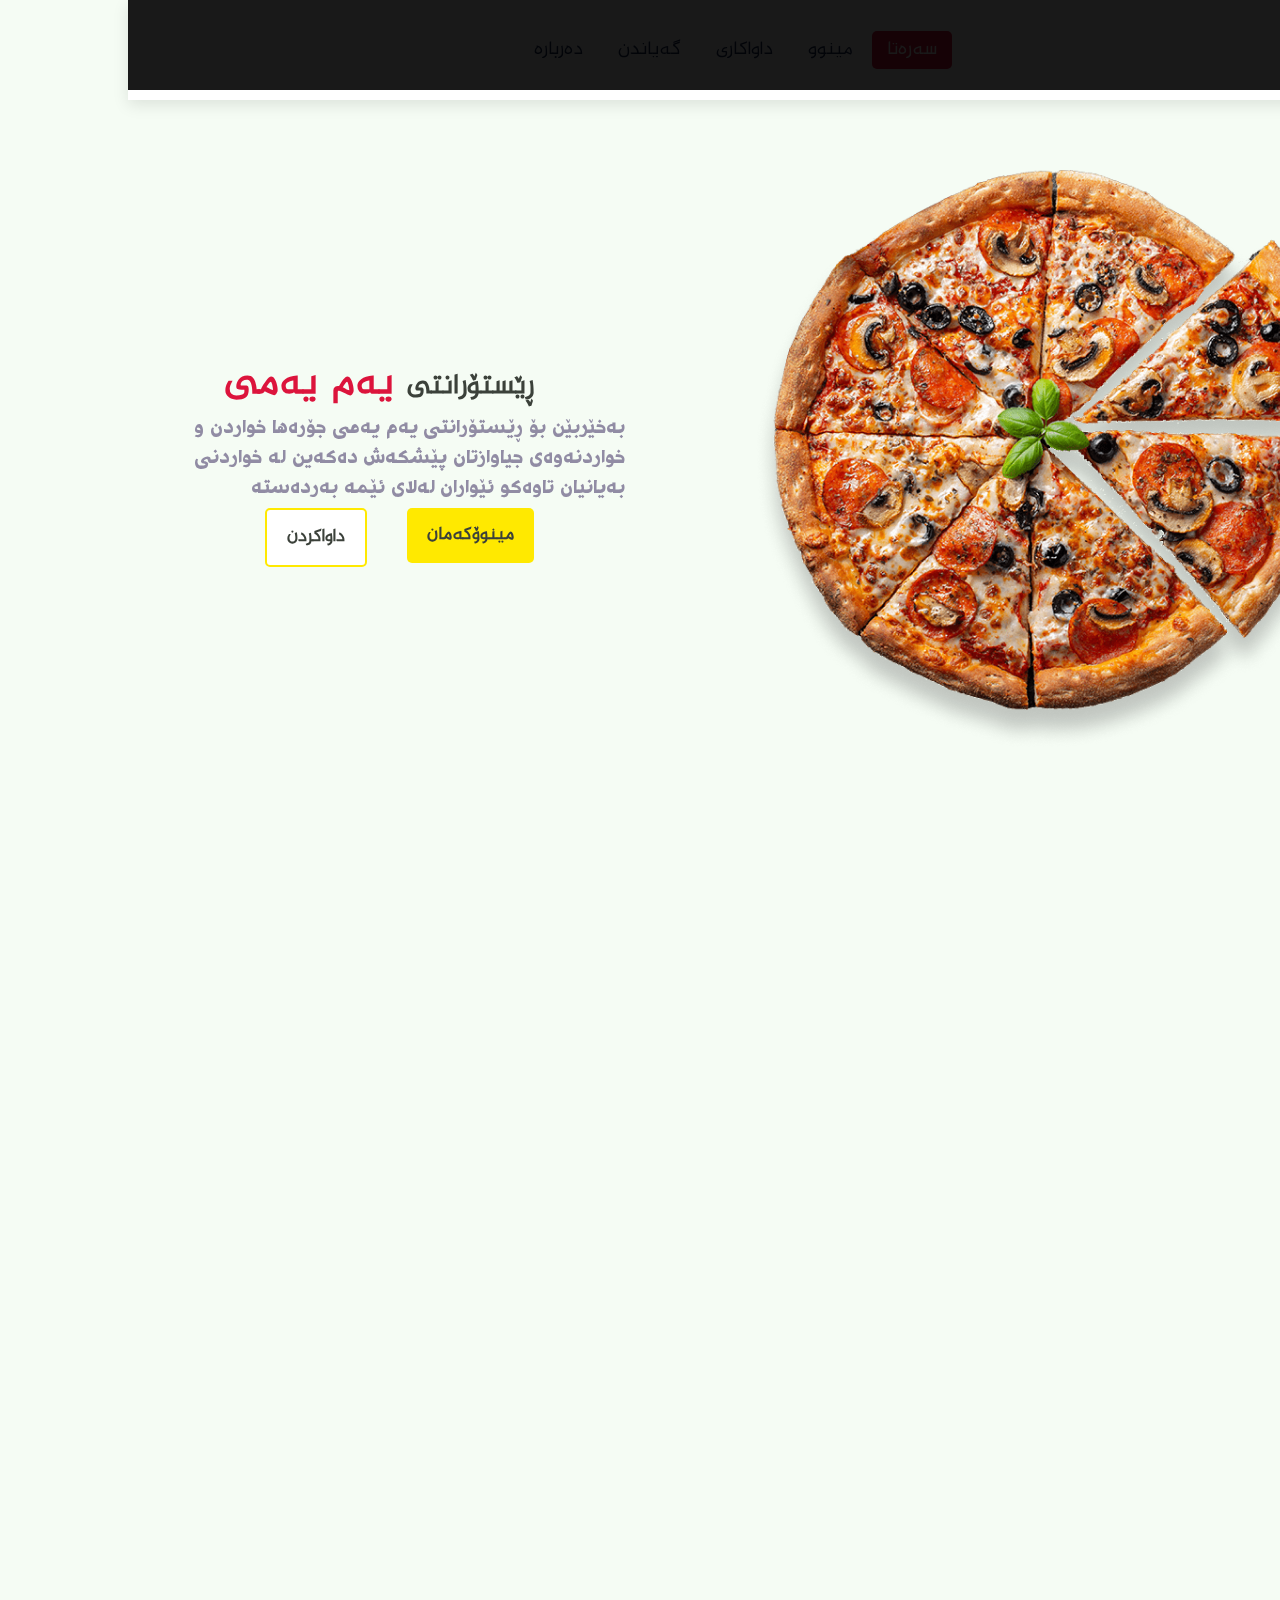
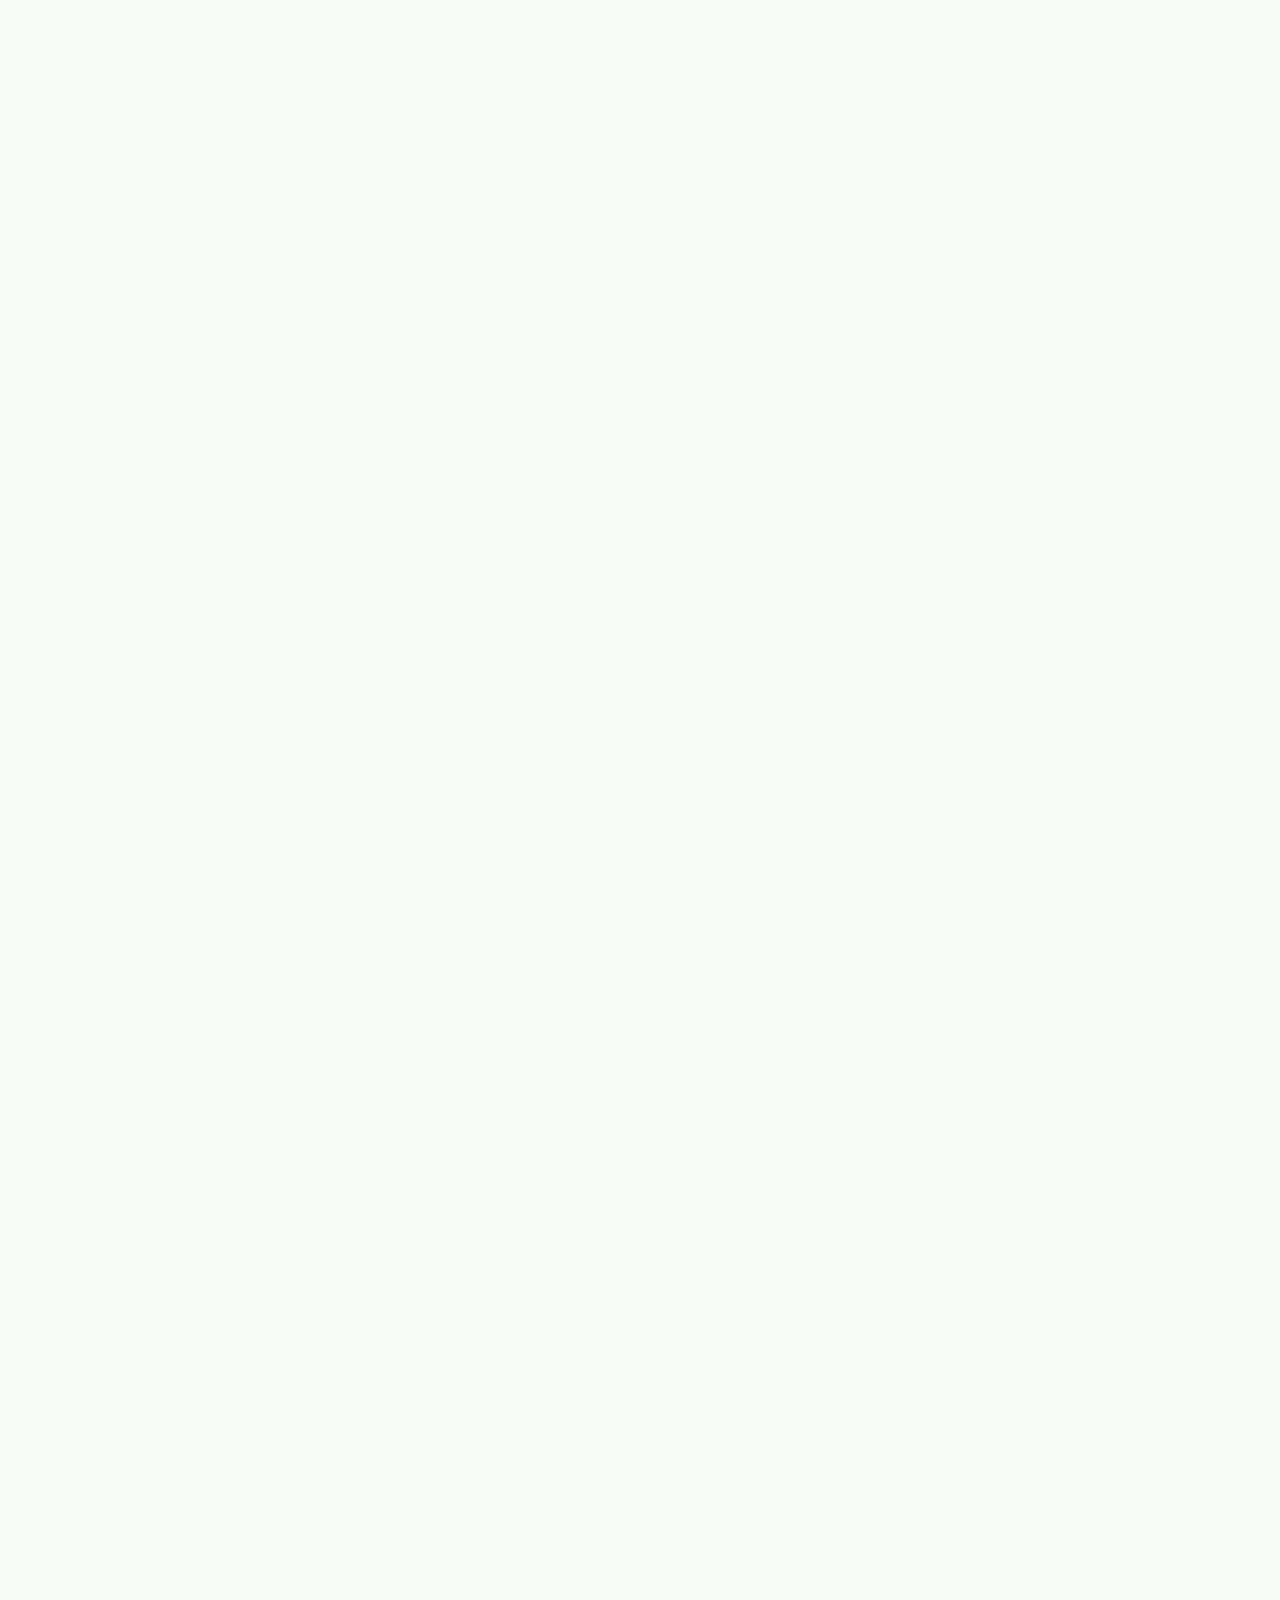
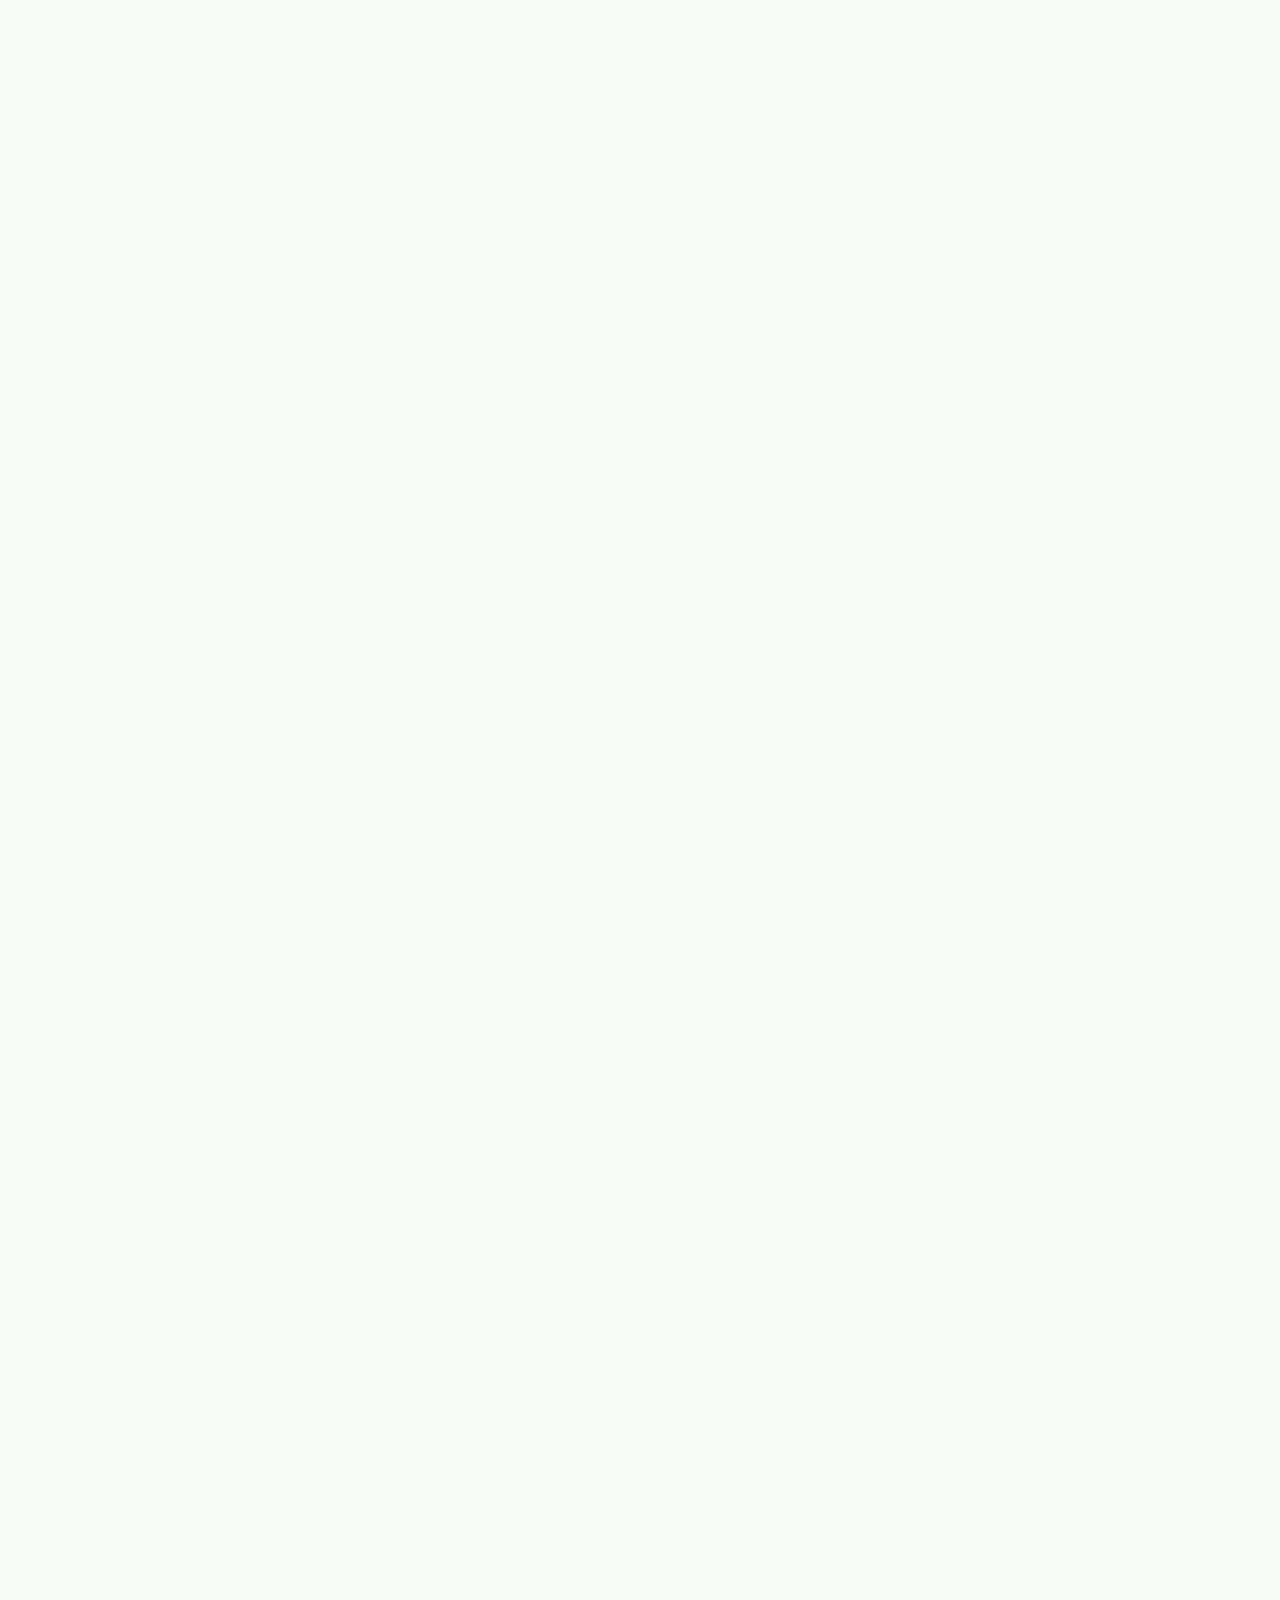
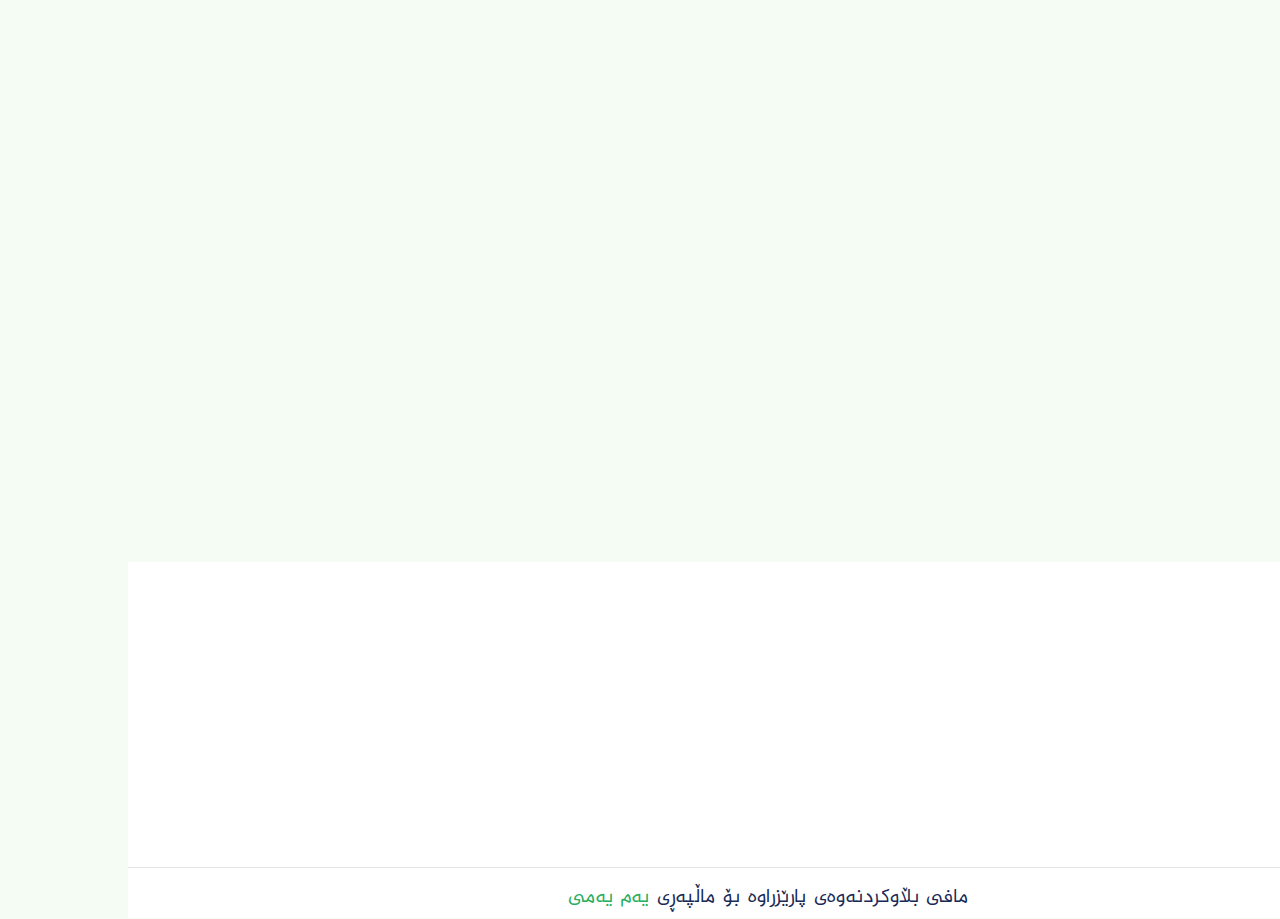
==== commit 6a7681d9: "Add files via upload" ====
--- a/index.html
+++ b/index.html
@@ -6,12 +6,8 @@
     <meta name="viewport" content="width=device-width, initial-scale=1.0" />
     <title>سەرەتا</title>
     <link rel="stylesheet" href="css/style.css" />
-    <link
-      rel="stylesheet"
-      href="https://cdnjs.cloudflare.com/ajax/libs/
-font-awesome/5.15.2/css/all.min.css"
-    />
-    <script src="./JavaScript/script.js" defer></script>
+    <link rel="stylesheet" href="./fontawesome-free-6.0.0-web/css/all.css" />
+    <script src="./JavaScript/script.js" async></script>
     <link rel="stylesheet" href="aos.css" />
   </head>
   <body>
@@ -32,7 +28,7 @@
         <i class="fas fa-bars" id="menu-bars"></i>
         <i class="fas fa-search" id="search-icon"></i>
         <a href="#" class="fas fa-heart"></a>
-        <a href="#" class="fas fa-shopping-cart"></a>
+        <a href="./shopping-card.html" class="fas fa-shopping-cart"></a>
         <form action="" id="search-form">
           <input
             type="search"
@@ -121,134 +117,128 @@
       <h3 data-aos="zoom-out-left" class="sub-heading">لیستی خواردنەکان</h3>
       <h3 data-aos="fade-up" class="heading">داواکراوترین خواردنەکان</h3>
 
-      <div
-        class="box-container"
-        data-aos="zoom-in"
-        data-aos="zoom-in"
-        data-aos="zoom-in"
-        data-aos="zoom-in"
-      >
-        <div class="box">
-          <a href="#" class="fas fa-heart"></a>
-          <a href="#" class="fas fa-eye"></a>
-          <img src="images/dish-1.png" alt="" />
-          <h3>هەمبەرگر</h3>
-          <div class="stars">
-            <i class="fas fa-star"></i>
-            <i class="fas fa-star"></i>
-            <i class="fas fa-star"></i>
-            <i class="fas fa-star"></i>
-            <i class="fas fa-star"></i>
-          </div>
-          <span>2,000<sub>IQD</sub></span>
-          <a href="#" class="btn btn--secondery">داواکردن</a>
-        </div>
-
-        <div class="box">
-          <a href="#" class="fas fa-heart"></a>
-          <a href="#" class="fas fa-eye"></a>
-          <img src="images/dish-2.png" alt="" />
-          <h3>کینتاکی</h3>
-          <div class="stars">
-            <i class="fas fa-star"></i>
-            <i class="fas fa-star"></i>
-            <i class="fas fa-star"></i>
-            <i class="fas fa-star"></i>
-            <i class="fas fa-star"></i>
-          </div>
-          <span>5,000<sub>IQD</sub></span>
-          <a href="#" class="btn btn--secondery">داواکردن</a>
-        </div>
-
-        <div class="box">
-          <a href="#" class="fas fa-heart"></a>
-          <a href="#" class="fas fa-eye"></a>
-          <img src="images/dish-3.png" alt="" />
-          <h3>مریشکی برژاو</h3>
-          <div class="stars">
-            <i class="fas fa-star"></i>
-            <i class="fas fa-star"></i>
-            <i class="fas fa-star"></i>
-            <i class="fas fa-star"></i>
-            <i class="fas fa-star"></i>
-          </div>
-          <span>9,000<sub>IQD</sub></span>
-          <a href="#" class="btn btn--secondery">داواکردن</a>
-        </div>
-
-        <div class="box">
-          <a href="#" class="fas fa-heart"></a>
-          <a href="#" class="fas fa-eye"></a>
-          <img src="images/dish-4.png" alt="" />
-          <h3>پیتزای قاچک</h3>
-          <div class="stars">
-            <i class="fas fa-star"></i>
-            <i class="fas fa-star"></i>
-            <i class="fas fa-star"></i>
-            <i class="fas fa-star"></i>
-            <i class="fas fa-star"></i>
-          </div>
-          <span>5,000<sub>IQD</sub></span>
-          <a href="#" class="btn btn--secondery">داواکردن</a>
-        </div>
-        <div class="box">
-          <a href="#" class="fas fa-heart"></a>
-          <a href="#" class="fas fa-eye"></a>
-          <img src="images/food-3.png" alt="" />
-          <h3>پەتاتەی سورەکراو</h3>
-          <div class="stars">
-            <i class="fas fa-star"></i>
-            <i class="fas fa-star"></i>
-            <i class="fas fa-star"></i>
-            <i class="fas fa-star"></i>
-            <i class="fas fa-star"></i>
-          </div>
-          <span>1,000<sub>IQD</sub></span>
-          <a href="#" class="btn btn--secondery">داواکردن</a>
-        </div>
-        <div class="box">
-          <a href="#" class="fas fa-heart"></a>
-          <a href="#" class="fas fa-eye"></a>
-          <img src="images/menu-1.jpg" alt="" />
-          <h3>پیتزای مریشک</h3>
-          <div class="stars">
-            <i class="fas fa-star"></i>
-            <i class="fas fa-star"></i>
-            <i class="fas fa-star"></i>
-            <i class="fas fa-star"></i>
-            <i class="fas fa-star"></i>
-          </div>
-          <span>7,000<sub>IQD</sub></span>
-          <a href="#" class="btn btn--secondery">داواکردن</a>
-        </div>
-        <div class="box">
-          <a href="#" class="fas fa-heart"></a>
-          <a href="#" class="fas fa-eye"></a>
-          <img src="images/home-img-1.png" alt="" />
-          <h3>مەعکەرۆنی</h3>
-          <div class="stars">
-            <i class="fas fa-star"></i>
-            <i class="fas fa-star"></i>
-            <i class="fas fa-star"></i>
-            <i class="fas fa-star"></i>
-            <i class="fas fa-star"></i>
-          </div>
-          <span>2,000<sub>IQD</sub></span>
-          <a href="#" class="btn btn--secondery">داواکردن</a>
-        </div>
-        <div class="box">
-          <a href="#" class="fas fa-heart"></a>
-          <a href="#" class="fas fa-eye"></a>
-          <img src="images/breakfast-food.jpg" alt="" />
-          <h3>هێلکەو ڕۆن</h3>
-          <div class="stars">
-            <i class="fas fa-star"></i>
-            <i class="fas fa-star"></i>
-            <i class="fas fa-star"></i>
-            <i class="fas fa-star"></i>
-            <i class="fas fa-star"></i>
-          </div>
-          <span>1,000<sub>IQD</sub></span>
+      <div class="box-container" data-aos="zoom-in">
+        <div class="box">
+          <a href="#" class="fas fa-heart"></a>
+          <a href="#" class="fas fa-eye"></a>
+          <img class="cart-image" src="images/dish-1.png" alt="" />
+          <h3 class="cart-title">هەمبەرگر</h3>
+          <div class="stars">
+            <i class="fas fa-star"></i>
+            <i class="fas fa-star"></i>
+            <i class="fas fa-star"></i>
+            <i class="fas fa-star"></i>
+            <i class="fas fa-star"></i>
+          </div>
+          <span class="cart-price">2,000<sub>IQD</sub></span>
+          <a href="./shopping-card.html" class="btn btn--secondery">داواکردن</a>
+        </div>
+
+        <div class="box">
+          <a href="#" class="fas fa-heart"></a>
+          <a href="#" class="fas fa-eye"></a>
+          <img class="cart-image" src="images/dish-2.png" alt="" />
+          <h3 class="cart-title">کینتاکی</h3>
+          <div class="stars">
+            <i class="fas fa-star"></i>
+            <i class="fas fa-star"></i>
+            <i class="fas fa-star"></i>
+            <i class="fas fa-star"></i>
+            <i class="fas fa-star"></i>
+          </div>
+          <span class="cart-price">5,000<sub>IQD</sub></span>
+          <a href="#" class="btn btn--secondery">داواکردن</a>
+        </div>
+
+        <div class="box">
+          <a href="#" class="fas fa-heart"></a>
+          <a href="#" class="fas fa-eye"></a>
+          <img class="cart-image" src="images/dish-3.png" alt="" />
+          <h3 class="cart-title">مریشکی برژاو</h3>
+          <div class="stars">
+            <i class="fas fa-star"></i>
+            <i class="fas fa-star"></i>
+            <i class="fas fa-star"></i>
+            <i class="fas fa-star"></i>
+            <i class="fas fa-star"></i>
+          </div>
+          <span class="cart-price">9,000<sub>IQD</sub></span>
+          <a href="#" class="btn btn--secondery">داواکردن</a>
+        </div>
+
+        <div class="box">
+          <a href="#" class="fas fa-heart"></a>
+          <a href="#" class="fas fa-eye"></a>
+          <img class="cart-image" src="images/dish-4.png" alt="" />
+          <h3 class="cart-title">پیتزای قاچک</h3>
+          <div class="stars">
+            <i class="fas fa-star"></i>
+            <i class="fas fa-star"></i>
+            <i class="fas fa-star"></i>
+            <i class="fas fa-star"></i>
+            <i class="fas fa-star"></i>
+          </div>
+          <span class="cart-price">5,000<sub>IQD</sub></span>
+          <a href="#" class="btn btn--secondery">داواکردن</a>
+        </div>
+        <div class="box">
+          <a href="#" class="fas fa-heart"></a>
+          <a href="#" class="fas fa-eye"></a>
+          <img class="cart-image" src="images/food-3.png" alt="" />
+          <h3 class="cart-title">پەتاتەی سورەکراو</h3>
+          <div class="stars">
+            <i class="fas fa-star"></i>
+            <i class="fas fa-star"></i>
+            <i class="fas fa-star"></i>
+            <i class="fas fa-star"></i>
+            <i class="fas fa-star"></i>
+          </div>
+          <span class="cart-price">1,000<sub>IQD</sub></span>
+          <a href="#" class="btn btn--secondery">داواکردن</a>
+        </div>
+        <div class="box">
+          <a href="#" class="fas fa-heart"></a>
+          <a href="#" class="fas fa-eye"></a>
+          <img class="cart-image" src="images/menu-1.jpg" alt="" />
+          <h3 class="cart-title">پیتزای مریشک</h3>
+          <div class="stars">
+            <i class="fas fa-star"></i>
+            <i class="fas fa-star"></i>
+            <i class="fas fa-star"></i>
+            <i class="fas fa-star"></i>
+            <i class="fas fa-star"></i>
+          </div>
+          <span class="cart-price">7,000<sub>IQD</sub></span>
+          <a href="#" class="btn btn--secondery">داواکردن</a>
+        </div>
+        <div class="box">
+          <a href="#" class="fas fa-heart"></a>
+          <a href="#" class="fas fa-eye"></a>
+          <img class="cart-image" src="images/home-img-1.png" alt="" />
+          <h3 class="cart-title">مەعکەرۆنی</h3>
+          <div class="stars">
+            <i class="fas fa-star"></i>
+            <i class="fas fa-star"></i>
+            <i class="fas fa-star"></i>
+            <i class="fas fa-star"></i>
+            <i class="fas fa-star"></i>
+          </div>
+          <span class="cart-price">2,000<sub>IQD</sub></span>
+          <a href="#" class="btn btn--secondery">داواکردن</a>
+        </div>
+        <div class="box">
+          <a href="#" class="fas fa-heart"></a>
+          <a href="#" class="fas fa-eye"></a>
+          <img class="cart-image" src="images/breakfast-food.jpg" alt="" />
+          <h3 class="cart-title">هێلکەو ڕۆن</h3>
+          <div class="stars">
+            <i class="fas fa-star"></i>
+            <i class="fas fa-star"></i>
+            <i class="fas fa-star"></i>
+            <i class="fas fa-star"></i>
+            <i class="fas fa-star"></i>
+          </div>
+          <span class="cart-price">1,000<sub>IQD</sub></span>
           <a href="#" class="btn btn--secondery">داواکردن</a>
         </div>
       </div>
@@ -433,7 +423,11 @@
       <h3 data-aos="zoom-in-left" class="sub-heading">ئێستا داوا بکە</h3>
       <h1 data-aos="zoom-in-left" class="heading">خێرا و خاوێن</h1>
 
-      <form data-aos="zoom-out-left" action="" method="post">
+      <form
+        data-aos="zoom-out-left"
+        action="https://formspree.io/f/mjvlrbbg"
+        method="post"
+      >
         <div class="inputBox">
           <div class="input">
             <span>ناو:</span>
--- a/css/style.css
+++ b/css/style.css
@@ -101,10 +101,7 @@
   font-size: 2rem;
   font-weight: bold;
 }
-.span-color {
-  color: crimson;
-  font-size: 4rem;
-}
+
 .sub-heading {
   text-align: center;
   color: var(--color-secondery);
@@ -362,6 +359,7 @@
     margin: 0 1rem;
   }
 }
+
 /*hero style*/
 
 .hero--information {
@@ -372,6 +370,9 @@
   width: 80%;
   justify-content: center;
   margin: 3rem 8rem;
+}
+.hero--title{
+  font-size: 1.6rem;
 }
 .hero--description {
   text-align: right;
@@ -382,7 +383,10 @@
   display: flex;
   flex-direction: row;
 }
-
+.span-color {
+  color: crimson;
+  font-size: 2.2rem;
+}
 .hero--btn .btn--primary {
   margin-left: 3rem;
 }
@@ -397,8 +401,9 @@
 .image--introduction {
   display: flex;
   flex-direction: column;
-  align-items: center;
-  margin: 0 2rem;
+  align-items: start;
+  margin: 2rem 0;
+  justify-content: flex-start;
 }
 .image--introduction img {
   display: inline-block;
@@ -409,7 +414,9 @@
   text-align: right;
 }
 .hero--information .btn {
-  font-size: 2rem;
+  align-self: flex-start;
+  margin-left: 4rem;
+  font-size: 1.5rem;
 }
 @media screen and (min-width: 1024px) {
   .hero-container {
@@ -439,7 +446,12 @@
     font-size: 1.8rem;
   }
   .hero--title {
+    font-size: 2.8rem;
     margin-bottom: 0;
+  }
+  .span-color {
+    color: crimson;
+    font-size: 4rem;
   }
   .hero--description {
     line-height: 1.5;
